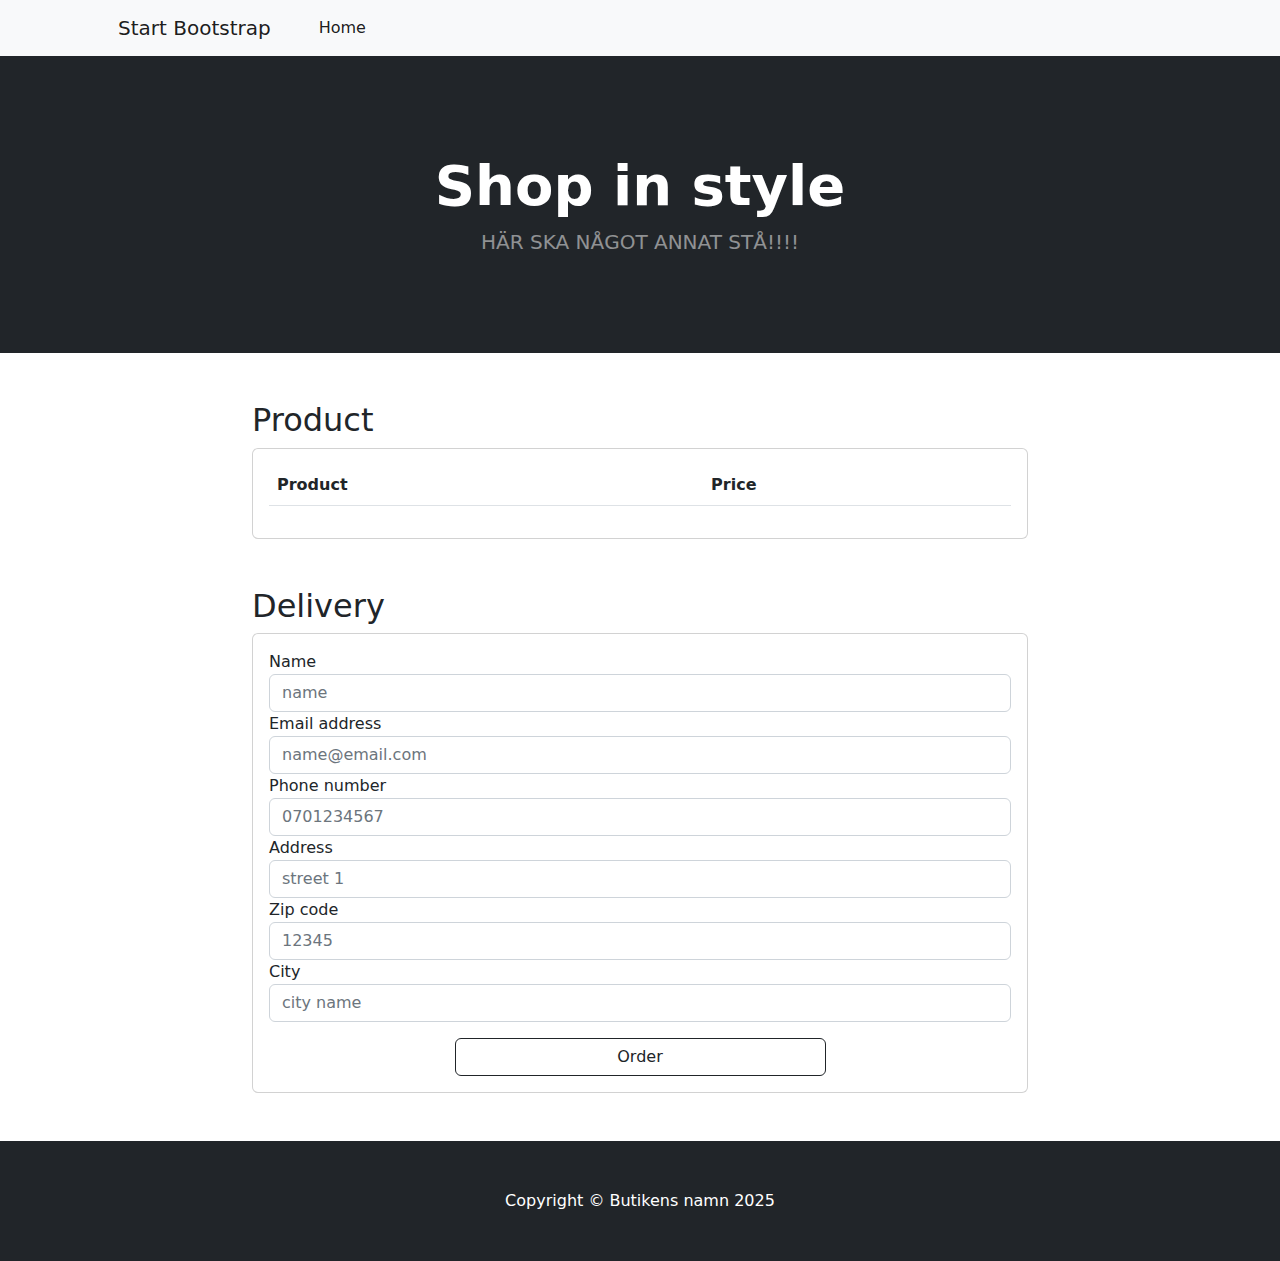
==== delivery.html @ 6cd176ed "ordered product to delivery page" ====
<!DOCTYPE html>
<html lang="en">
  <head>
    <meta charset="utf-8" />
    <meta
      name="viewport"
      content="width=device-width, initial-scale=1, shrink-to-fit=no"
    />
    <meta name="description" content="" />
    <meta name="author" content="" />
    <title>Butikens namn</title>
    <!-- Favicon-->
    <link rel="icon" type="image/x-icon" href="assets/favicon.ico" />
    <!-- Bootstrap icons-->
    <link
      href="https://cdn.jsdelivr.net/npm/bootstrap-icons@1.5.0/font/bootstrap-icons.css"
      rel="stylesheet"
    />
    <!-- Core theme CSS (includes Bootstrap)-->
    <link href="style.css" rel="stylesheet" />
  </head>
  <body>
    <!-- Navigation-->
    <nav class="navbar navbar-expand-lg navbar-light bg-light">
      <div class="container px-4 px-lg-5">
        <a class="navbar-brand" href="#!">Start Bootstrap</a>
        <button
          class="navbar-toggler"
          type="button"
          data-bs-toggle="collapse"
          data-bs-target="#navbarSupportedContent"
          aria-controls="navbarSupportedContent"
          aria-expanded="false"
          aria-label="Toggle navigation"
        >
          <span class="navbar-toggler-icon"></span>
        </button>
        <div class="collapse navbar-collapse" id="navbarSupportedContent">
          <ul class="navbar-nav me-auto mb-2 mb-lg-0 ms-lg-4">
            <li class="nav-item">
              <a class="nav-link active" aria-current="page" href="#!">Home</a>
            </li>
            <li class="nav-item dropdown"></li>
          </ul>
        </div>
      </div>
    </nav>
    <!-- Header-->
    <header class="bg-dark py-5">
      <div class="container px-4 px-lg-5 my-5">
        <div class="text-center text-white">
          <h1 class="display-4 fw-bolder">Shop in style</h1>
          <p class="lead fw-normal text-white-50 mb-0">
            HÄR SKA NÅGOT ANNAT STÅ!!!!
          </p>
        </div>
      </div>
    </header>

    <!-- Product-->
    <section>
      <div class="container mt-5 mb-5">
        <div class="row mx-auto" style="max-width: 800px">
          <div class="col-12 text-start">
            <h2>Product</h2>
          </div>
          <div class="col-12">
            <div class="card p-3">
              <div class="table-responsive">
                <table class="table">
                  <thead>
                    <tr>
                      <th>Product</th>
                      <th>Price</th>
                    </tr>
                  </thead>
                  <tbody id="product-ordered">
                    <!-- Product 1 -->
                  </tbody>
                </table>
              </div>
            </div>
          </div>
        </div>
      </div>
    </section>

    <!-- Form-->
    <section>
      <div class="container mt-5 mb-5">
        <div class="row mx-auto" style="max-width: 800px">
          <div class="col-12 text-start">
            <h2>Delivery</h2>
          </div>
          <div class="col-12">
            <div class="card p-3">
              <form id="delivery-form">
                <!-- Name-->
                <div class="form-group">
                  <label for="exampleFormControlInput1">Name</label>
                  <input
                    type="name"
                    class="form-control"
                    id="exampleFormControlInput1"
                    placeholder="name"
                    required
                  />
                </div>
                <!-- Email-->
                <div class="form-group">
                  <label for="exampleFormControlInput2">Email address</label>
                  <input
                    type="email"
                    class="form-control"
                    id="exampleFormControlInput2"
                    placeholder="name@email.com"
                    required
                  />
                </div>
                <!-- Phone number-->
                <div class="form-group">
                  <label for="exampleFormControlInput3">Phone number</label>
                  <input
                    type="tel"
                    class="form-control"
                    id="exampleFormControlInput3"
                    placeholder="0701234567"
                    required
                  />
                </div>
                <!-- Address-->
                <div class="form-group">
                  <label for="exampleFormControlInput4">Address</label>
                  <input
                    type="text"
                    class="form-control"
                    id="exampleFormControlInput4"
                    placeholder="street 1"
                    required
                  />
                </div>
                <!-- Zip code-->
                <div class="form-group">
                  <label for="exampleFormControlInput5">Zip code</label>
                  <input
                    type="text"
                    class="form-control"
                    id="exampleFormControlInput5"
                    placeholder="12345"
                    required
                  />
                </div>
                <!-- City-->
                <div class="form-group mb-3">
                  <label for="exampleFormControlInput6">City</label>
                  <input
                    type="text"
                    class="form-control"
                    id="exampleFormControlInput6"
                    placeholder="city name"
                    required
                  />
                </div>
                <!-- Order button-->
                <div class="d-flex justify-content-center">
                  <button type="submit" class="btn btn-outline-dark w-50">
                    Order
                  </button>
                </div>
              </form>
            </div>
          </div>
        </div>
      </div>
    </section>
    <!-- Footer-->
    <footer class="py-5 bg-dark">
      <div class="container">
        <p class="m-0 text-center text-white">
          Copyright &copy; Butikens namn 2025
        </p>
      </div>
    </footer>
    <!-- Bootstrap core JS-->
    <script src="https://cdn.jsdelivr.net/npm/bootstrap@5.2.3/dist/js/bootstrap.bundle.min.js"></script>
    <!-- Core theme JS-->
    <script src="js/scripts.js"></script>
    <script src="store_loader.js"></script>
  </body>
</html>
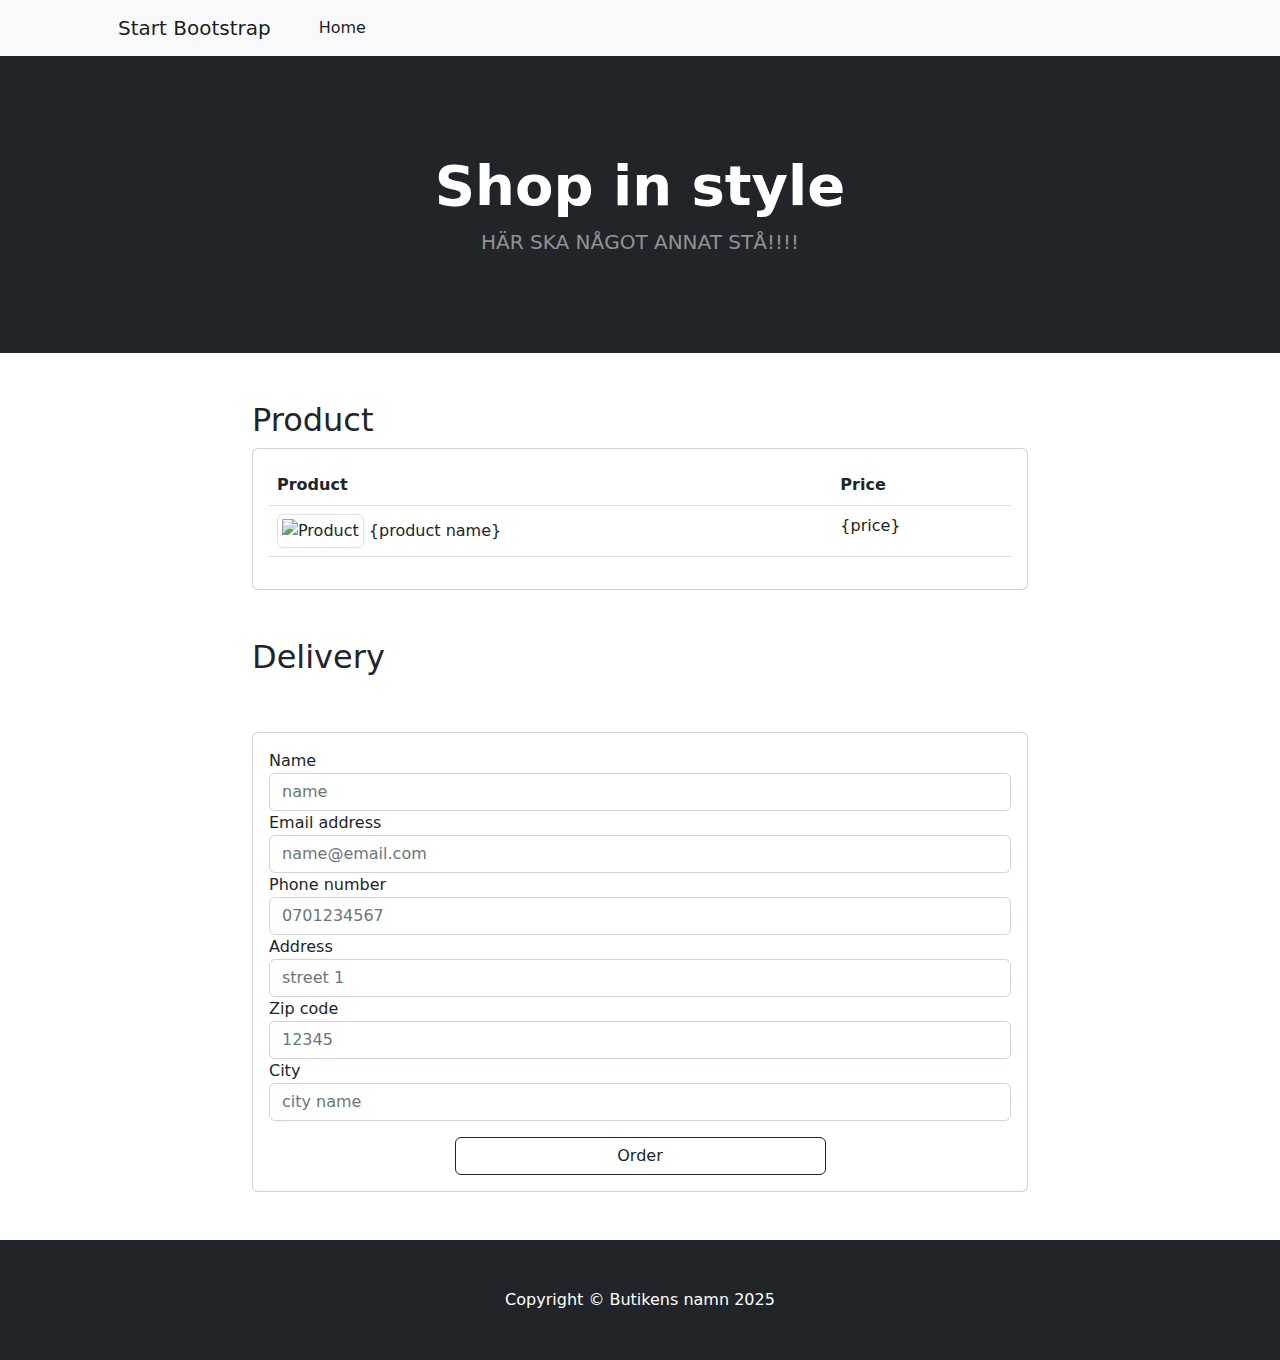
==== commit d75cae75: "validate form" ====
--- a/delivery.html
+++ b/delivery.html
@@ -74,8 +74,19 @@
                       <th>Price</th>
                     </tr>
                   </thead>
-                  <tbody id="product-ordered">
+                  <tbody>
                     <!-- Product 1 -->
+                    <tr>
+                      <td>
+                        <img
+                          src="https://picsum.photos/80"
+                          class="img-thumbnail"
+                          alt="Product"
+                        />
+                        {product name}
+                      </td>
+                      <td>{price}</td>
+                    </tr>
                   </tbody>
                 </table>
               </div>
@@ -92,9 +103,10 @@
           <div class="col-12 text-start">
             <h2>Delivery</h2>
           </div>
+          <div id="errorElement" class="errorElement p-2 m-3 col-4 justify-content-center"></div>
           <div class="col-12">
             <div class="card p-3">
-              <form id="delivery-form">
+              <form id="delivery-form" novalidate>
                 <!-- Name-->
                 <div class="form-group">
                   <label for="exampleFormControlInput1">Name</label>
@@ -184,7 +196,6 @@
     <!-- Bootstrap core JS-->
     <script src="https://cdn.jsdelivr.net/npm/bootstrap@5.2.3/dist/js/bootstrap.bundle.min.js"></script>
     <!-- Core theme JS-->
-    <script src="js/scripts.js"></script>
-    <script src="store_loader.js"></script>
+    <script src="script.js"></script>
   </body>
 </html>
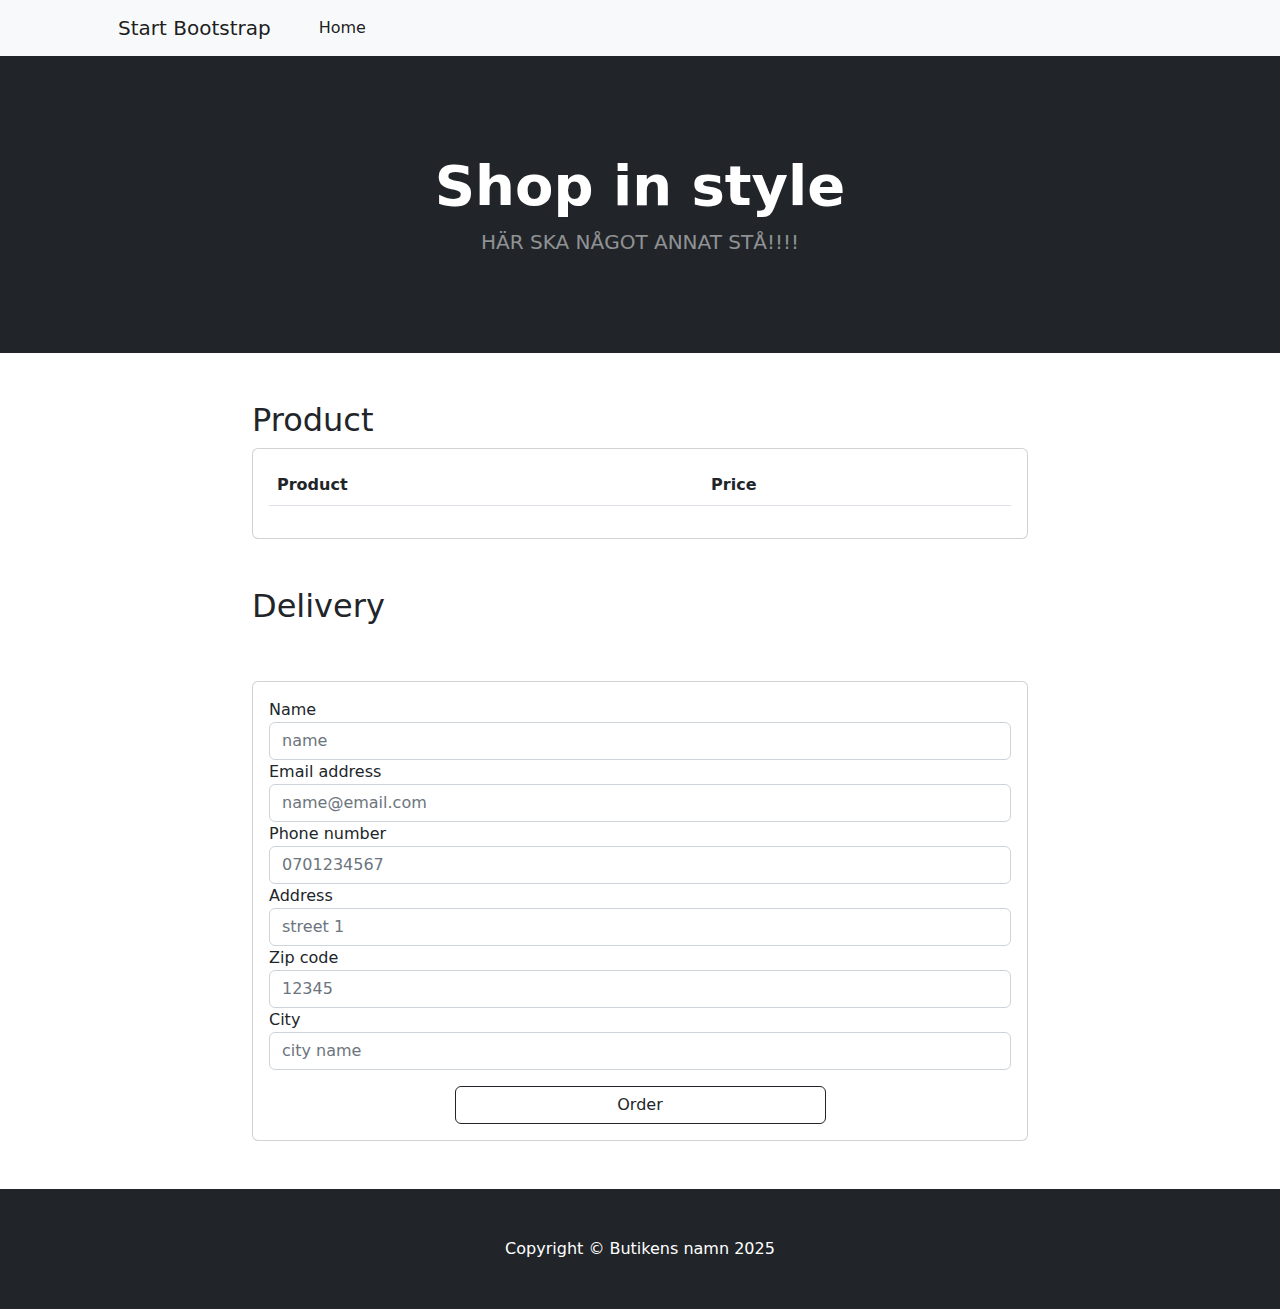
==== commit c0994a52: "Merge branch 'main' into feature/validate-form" ====
--- a/delivery.html
+++ b/delivery.html
@@ -74,19 +74,8 @@
                       <th>Price</th>
                     </tr>
                   </thead>
-                  <tbody>
+                  <tbody id="product-ordered">
                     <!-- Product 1 -->
-                    <tr>
-                      <td>
-                        <img
-                          src="https://picsum.photos/80"
-                          class="img-thumbnail"
-                          alt="Product"
-                        />
-                        {product name}
-                      </td>
-                      <td>{price}</td>
-                    </tr>
                   </tbody>
                 </table>
               </div>
@@ -197,5 +186,6 @@
     <script src="https://cdn.jsdelivr.net/npm/bootstrap@5.2.3/dist/js/bootstrap.bundle.min.js"></script>
     <!-- Core theme JS-->
     <script src="script.js"></script>
+    <script src="store_loader.js"></script>
   </body>
 </html>
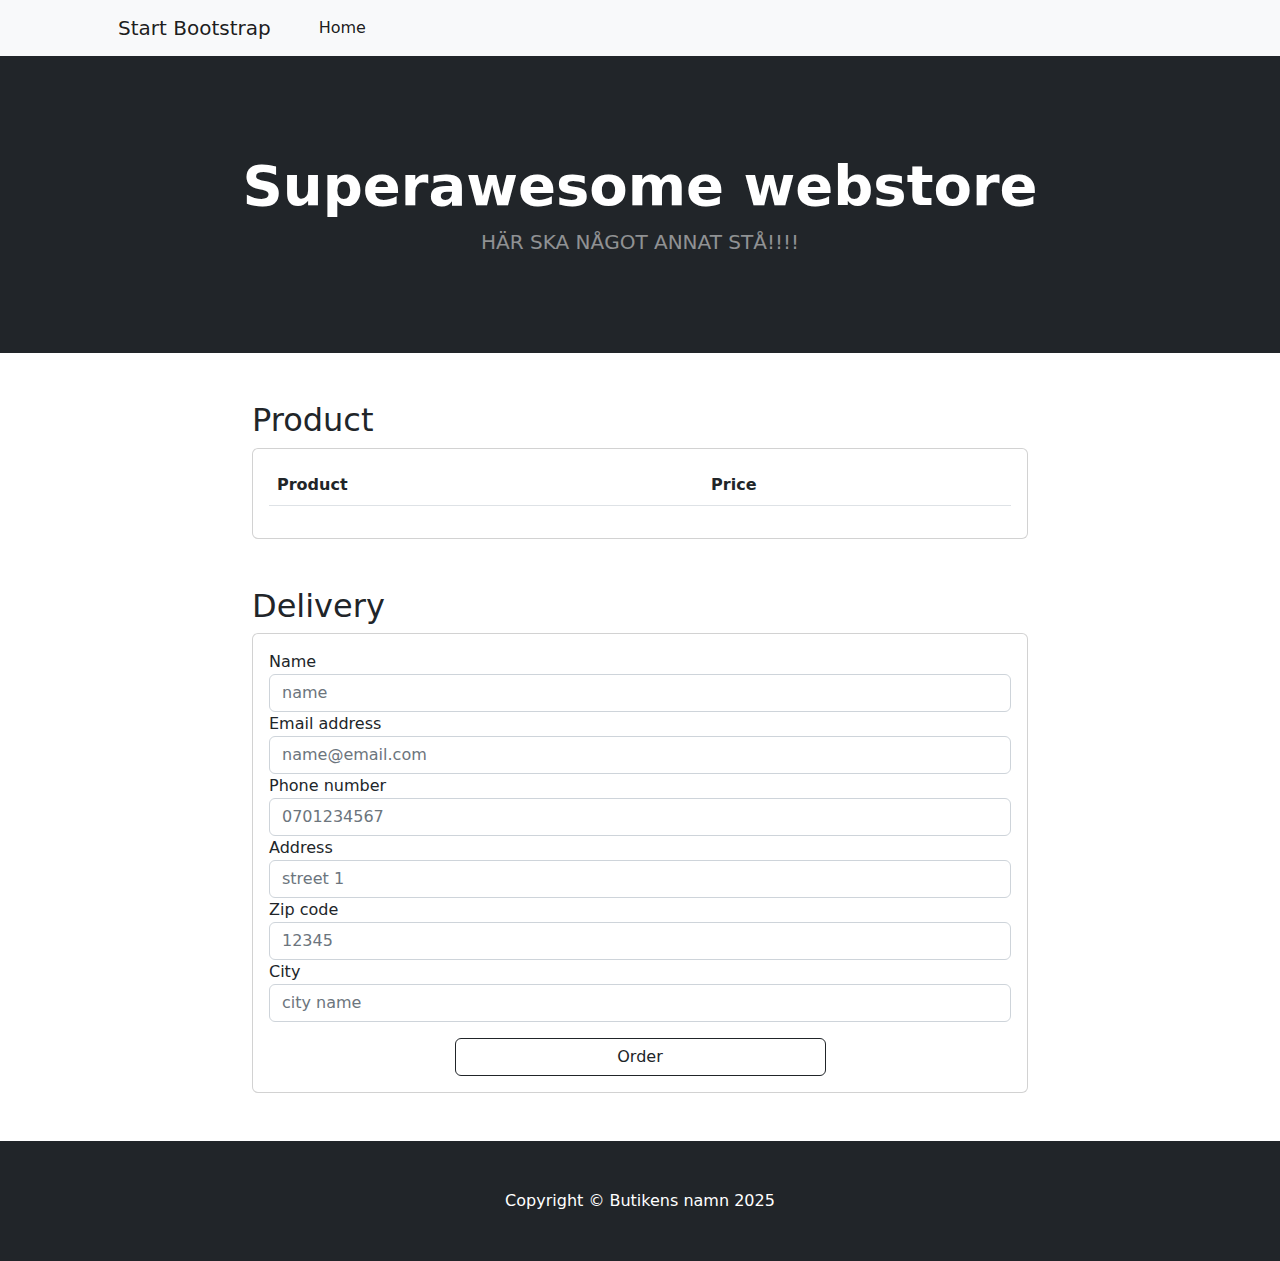
==== commit 6fb6f3fb: "Merge branch 'main' of https://github.com/JoakimSkappegard/Frontend_inlamning_grupp1 into Joakim" ====
--- a/delivery.html
+++ b/delivery.html
@@ -49,7 +49,7 @@
     <header class="bg-dark py-5">
       <div class="container px-4 px-lg-5 my-5">
         <div class="text-center text-white">
-          <h1 class="display-4 fw-bolder">Shop in style</h1>
+          <h1 class="display-4 fw-bolder">Superawesome webstore</h1>
           <p class="lead fw-normal text-white-50 mb-0">
             HÄR SKA NÅGOT ANNAT STÅ!!!!
           </p>
@@ -92,10 +92,9 @@
           <div class="col-12 text-start">
             <h2>Delivery</h2>
           </div>
-          <div id="errorElement" class="errorElement p-2 m-3 col-4 justify-content-center"></div>
           <div class="col-12">
             <div class="card p-3">
-              <form id="delivery-form" novalidate>
+              <form id="delivery-form">
                 <!-- Name-->
                 <div class="form-group">
                   <label for="exampleFormControlInput1">Name</label>
@@ -185,7 +184,7 @@
     <!-- Bootstrap core JS-->
     <script src="https://cdn.jsdelivr.net/npm/bootstrap@5.2.3/dist/js/bootstrap.bundle.min.js"></script>
     <!-- Core theme JS-->
-    <script src="script.js"></script>
+    <script src="js/scripts.js"></script>
     <script src="store_loader.js"></script>
   </body>
 </html>
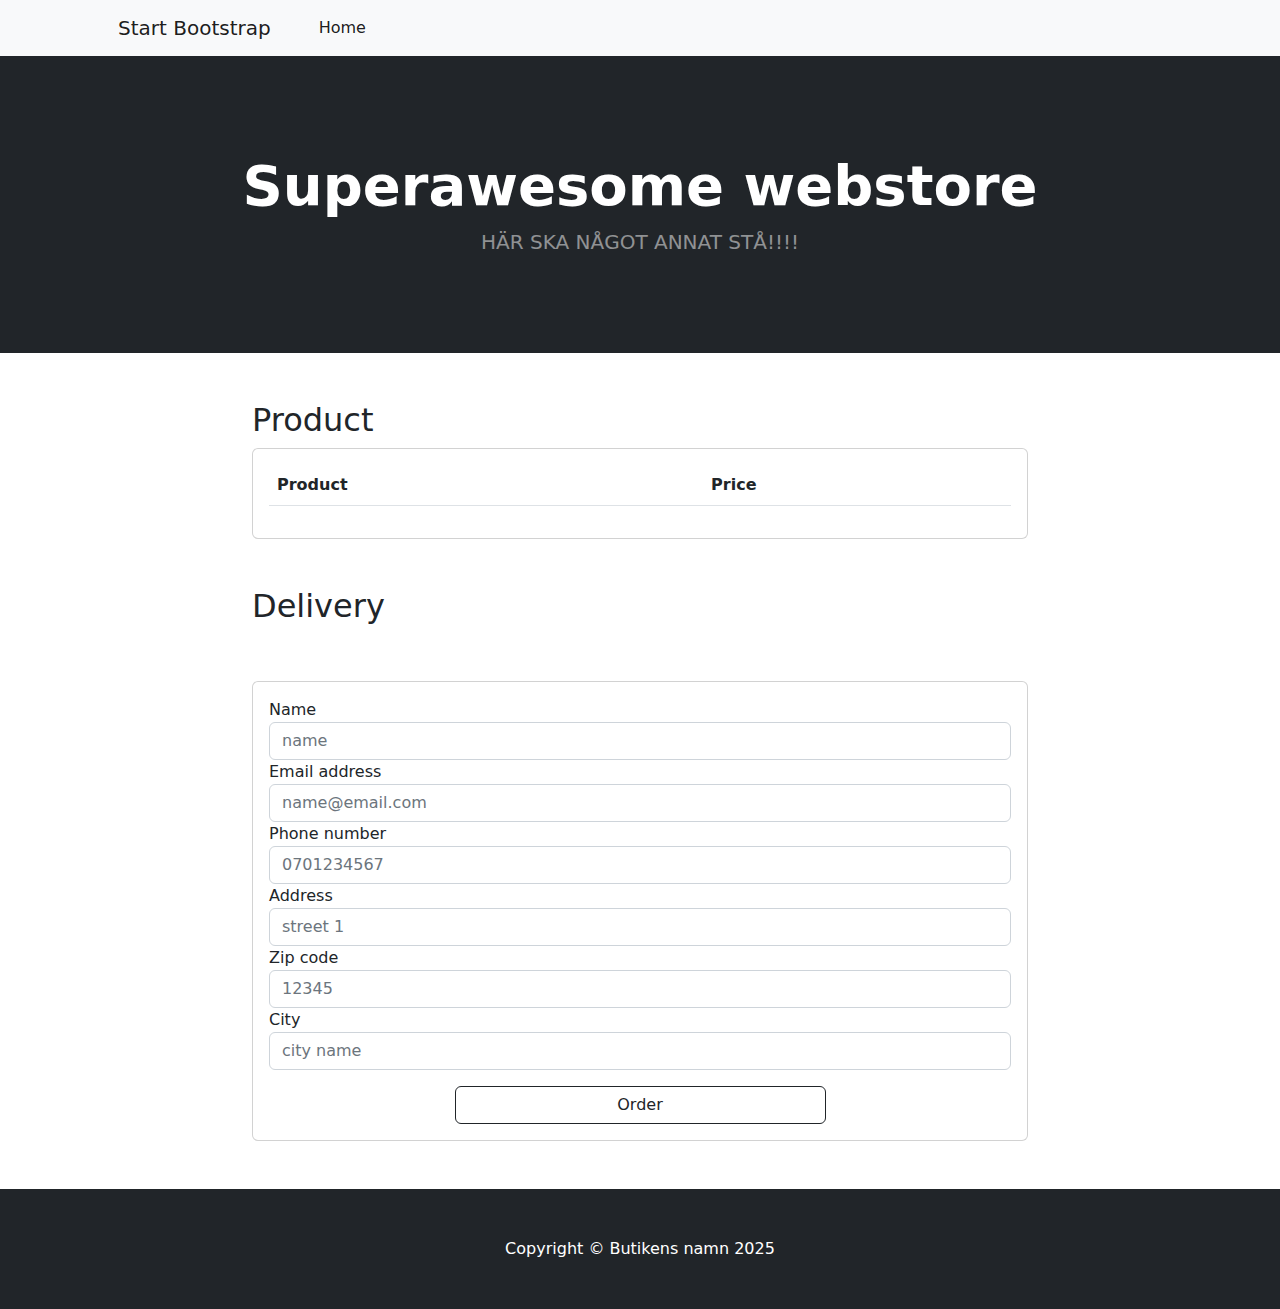
==== commit 4f69b1b2: "Merge branch 'main' into feature/validate-form" ====
--- a/delivery.html
+++ b/delivery.html
@@ -92,9 +92,10 @@
           <div class="col-12 text-start">
             <h2>Delivery</h2>
           </div>
+          <div id="errorElement" class="errorElement p-2 m-3 col-4 justify-content-center"></div>
           <div class="col-12">
             <div class="card p-3">
-              <form id="delivery-form">
+              <form id="delivery-form" novalidate>
                 <!-- Name-->
                 <div class="form-group">
                   <label for="exampleFormControlInput1">Name</label>
@@ -184,7 +185,7 @@
     <!-- Bootstrap core JS-->
     <script src="https://cdn.jsdelivr.net/npm/bootstrap@5.2.3/dist/js/bootstrap.bundle.min.js"></script>
     <!-- Core theme JS-->
-    <script src="js/scripts.js"></script>
+    <script src="script.js"></script>
     <script src="store_loader.js"></script>
   </body>
 </html>
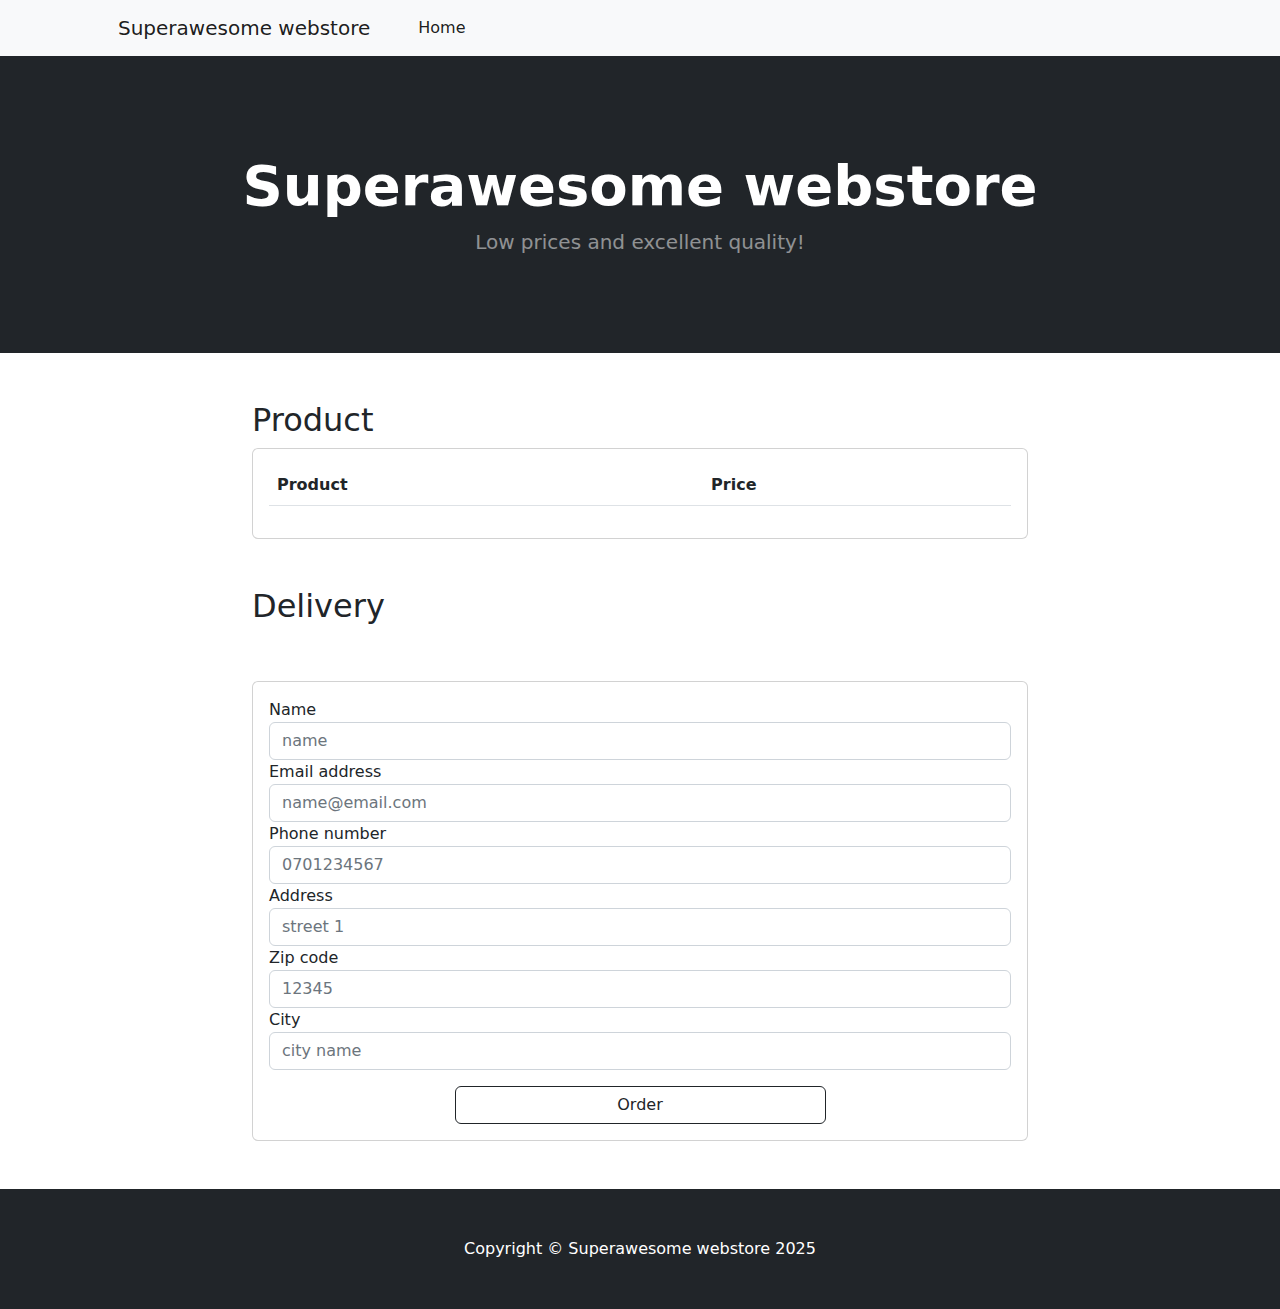
==== commit d2be65bf: "Name fixes" ====
--- a/delivery.html
+++ b/delivery.html
@@ -23,7 +23,7 @@
     <!-- Navigation-->
     <nav class="navbar navbar-expand-lg navbar-light bg-light">
       <div class="container px-4 px-lg-5">
-        <a class="navbar-brand" href="#!">Start Bootstrap</a>
+        <a class="navbar-brand" href="index.html">Superawesome webstore</a>
         <button
           class="navbar-toggler"
           type="button"
@@ -38,9 +38,10 @@
         <div class="collapse navbar-collapse" id="navbarSupportedContent">
           <ul class="navbar-nav me-auto mb-2 mb-lg-0 ms-lg-4">
             <li class="nav-item">
-              <a class="nav-link active" aria-current="page" href="#!">Home</a>
+              <a class="nav-link active" aria-current="page" href="index.html"
+                >Home</a
+              >
             </li>
-            <li class="nav-item dropdown"></li>
           </ul>
         </div>
       </div>
@@ -51,7 +52,7 @@
         <div class="text-center text-white">
           <h1 class="display-4 fw-bolder">Superawesome webstore</h1>
           <p class="lead fw-normal text-white-50 mb-0">
-            HÄR SKA NÅGOT ANNAT STÅ!!!!
+            Low prices and excellent quality!
           </p>
         </div>
       </div>
@@ -92,7 +93,10 @@
           <div class="col-12 text-start">
             <h2>Delivery</h2>
           </div>
-          <div id="errorElement" class="errorElement p-2 m-3 col-4 justify-content-center"></div>
+          <div
+            id="errorElement"
+            class="errorElement p-2 m-3 col-4 justify-content-center"
+          ></div>
           <div class="col-12">
             <div class="card p-3">
               <form id="delivery-form" novalidate>
@@ -100,7 +104,7 @@
                 <div class="form-group">
                   <label for="exampleFormControlInput1">Name</label>
                   <input
-                    type="name"
+                    type="text"
                     class="form-control"
                     id="exampleFormControlInput1"
                     placeholder="name"
@@ -164,9 +168,9 @@
                 </div>
                 <!-- Order button-->
                 <div class="d-flex justify-content-center">
-                  <button type="submit" class="btn btn-outline-dark w-50">
+                  <a href="thankyou.html" class="btn btn-outline-dark w-50">
                     Order
-                  </button>
+                  </a>
                 </div>
               </form>
             </div>
@@ -178,7 +182,7 @@
     <footer class="py-5 bg-dark">
       <div class="container">
         <p class="m-0 text-center text-white">
-          Copyright &copy; Butikens namn 2025
+          Copyright &copy; Superawesome webstore 2025
         </p>
       </div>
     </footer>
